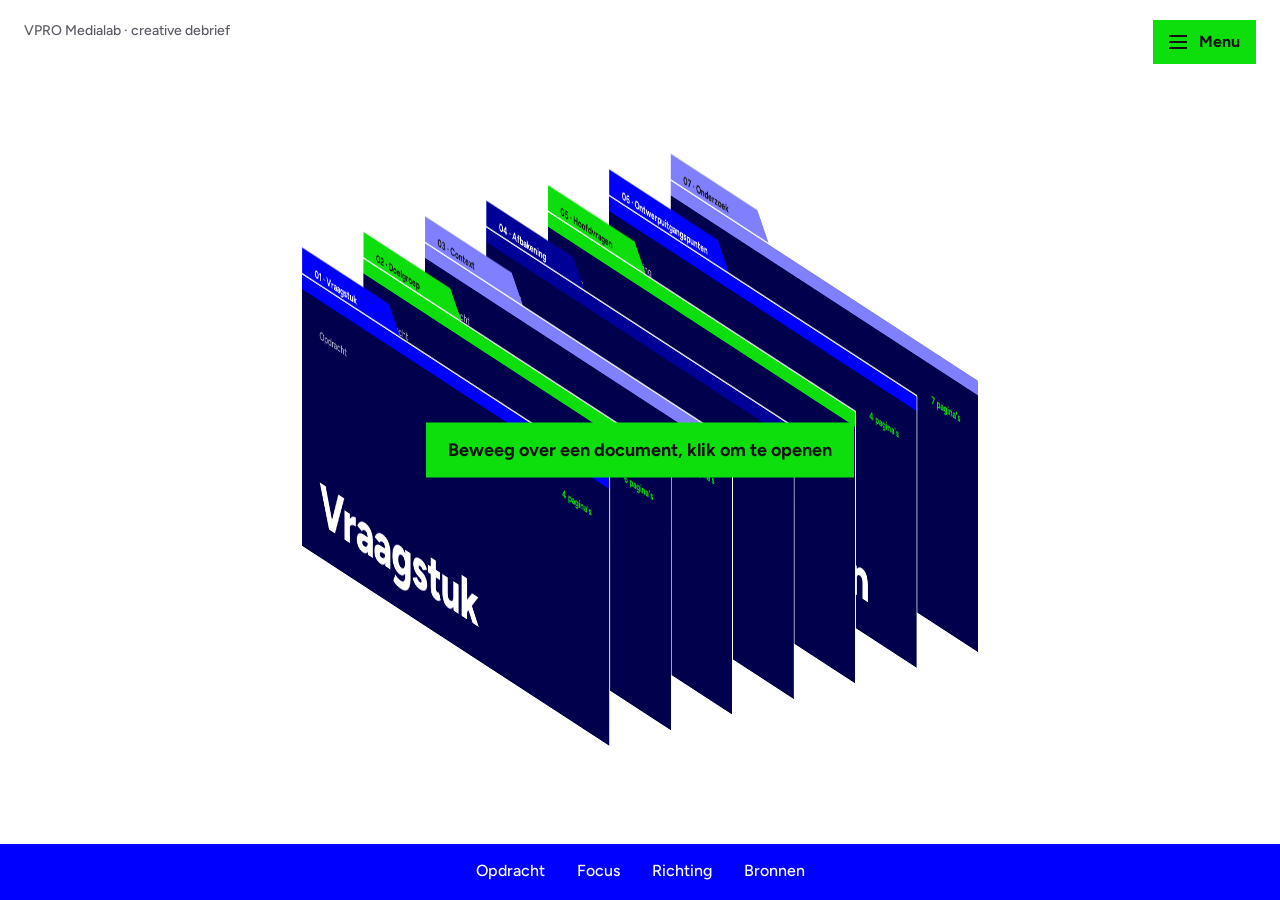
==== index.html @ 59cd699d "Creative debrief website" ====
<!doctype html>
<html lang="nl">
<head>
<meta charset="utf-8">
<meta name="viewport" content="width=device-width, initial-scale=1">
<title>Creative Debrief</title>
<link rel="preconnect" href="https://fonts.googleapis.com">
<link href="https://fonts.googleapis.com/css2?family=Figtree:wght@400;500;700;800&display=swap" rel="stylesheet">
<link rel="stylesheet" href="style.css">
</head>
<body>
<nav id="tabs"></nav>
<button id="menuBtn" aria-expanded="false" aria-controls="mega"><span class="bars"></span><span id="menuTxt">Menu</span></button>
<nav id="mega" aria-label="Belangrijkste onderwerpen"></nav>
<main id="stage"><div id="stack"></div></main>
<div id="label"><small>VPRO Medialab · creative debrief</small><b id="cur"></b></div>
<div id="hint">Beweeg over een document, klik om te openen</div>
<div id="reader" hidden><div id="pages"></div></div>
<button id="close" aria-label="Sluiten">✕ Esc</button>
<script src="app.js"></script>
</body>
</html>
---- style.css ----
@property --u{syntax:'<length>';inherits:true;initial-value:0px}
/* VPRO house style (vpro.nl): white page, #121212 text, pure blue / dark blue / bright green, navy, square corners, flat, bold sans */
:root{--blue:#0000ff;--dblue:#000099;--navy:#00004c;--green:#0cdf0c;--dgreen:#007a00;--lilac:#8080ff;--tint:#f0f0ff;--gtint:#e6ffe6;--ink:#121212;--mute:#5c5c66}
*{box-sizing:border-box;margin:0}
html,body{height:100%;overflow:hidden;background:#fff;color:var(--ink);font:16px/1.5 Figtree,system-ui,sans-serif}
button{font:inherit;color:inherit;background:none;border:0;cursor:pointer}

/* ---------- chrome ---------- */
#label{position:fixed;left:24px;top:20px;z-index:5}
#menuBtn{position:fixed;top:20px;right:24px;z-index:13;display:flex;align-items:center;gap:12px;padding:10px 16px;background:var(--green);color:var(--ink);font-weight:700}
#menuBtn .bars{width:18px;height:2px;background:currentColor;box-shadow:0 6px currentColor,0 -6px currentColor}
body.menu #menuBtn{background:#fff}
#mega{--f:max(9px,min(16px,1.9vh,1.28vw));position:fixed;left:0;right:0;top:0;z-index:12;max-height:100vh;max-width:100vw;overflow-y:auto;scrollbar-width:none;padding:68px 5% 1.6em;font-size:var(--f);background:var(--blue);color:#fff;display:grid;grid-template-columns:repeat(4,1fr);gap:.75em;align-items:stretch;transform:translateY(-101%);transition:transform .5s cubic-bezier(.7,0,.2,1),visibility 0s .5s;visibility:hidden}
body.menu #mega{transform:none;visibility:visible;transition:transform .5s cubic-bezier(.7,0,.2,1),visibility 0s}
/* tiles slide in one after another once the panel is down, and leave together */
#mega>*{transform:translateY(-2.5em);transition:transform .25s ease-in}
body.menu #mega>*{transform:none;transition:transform .55s cubic-bezier(.2,.8,.2,1) calc(.18s + var(--n,0)*60ms)}
#mega::-webkit-scrollbar{display:none}
#mega.measuring>*{transform:none;transition:none}
#mega>:nth-child(1){--n:0}#mega>:nth-child(2){--n:1}#mega>:nth-child(3){--n:2}#mega>:nth-child(4){--n:3}#mega>:nth-child(5){--n:4}#mega>:nth-child(6){--n:5}#mega>:nth-child(7){--n:6}#mega>:nth-child(8){--n:7}
#mega .mm-head{padding:.4em .25em 0}
#mega .mm-head h2{font-size:1.9em;font-weight:800;line-height:1.1;margin-bottom:.4em}
#mega .mm-head p{font-size:.95em;color:#ffffffb3}
#mega .mm-tile{display:flex;flex-direction:column;min-width:0;background:#fff;color:var(--dblue)}
#mega button{display:block;text-align:left;color:inherit}
#mega .mm-main{display:flex;flex-direction:column;align-items:flex-start;gap:.15em;width:100%;padding:1.25em 1.25em 1em}
#mega .mm-main:hover b{text-decoration:underline;text-underline-offset:.2em;text-decoration-thickness:2px}
#mega .mm-ico{display:grid;place-items:center;width:2.75em;height:2.75em;margin-bottom:.75em;background:var(--green);color:var(--ink)}
#mega .mm-ico svg{width:1.5em;height:1.5em}
#mega b{font-size:1.2em;font-weight:800;line-height:1.2;overflow-wrap:anywhere;hyphens:auto}
#mega small{font-size:.85em;color:var(--mute)}
#mega ul{list-style:none;margin:0;padding:.4em 1.25em .9em;border-top:1px solid #0000ff33}
#mega li button{width:100%;padding:.4em 0 .4em 1.5em;text-indent:-1.5em;font-size:.95em;line-height:1.3;font-weight:500}
#mega li button::before{content:"→";margin-right:.6em;color:var(--blue);font-weight:800}
#mega li button:hover{color:var(--blue);text-decoration:underline;text-underline-offset:3px}
#label small{display:block;font-size:14px;font-weight:500;color:var(--mute)}
#label b{display:block;font-size:30px;line-height:1.1;font-weight:800;color:var(--dblue);min-height:1.1em}
#tabs{position:fixed;left:0;right:0;bottom:0;z-index:5;display:flex;justify-content:center;gap:32px;padding:0 24px;height:56px;align-items:center;background:var(--blue);overflow-x:auto;white-space:nowrap}
#tabs button{color:#fff;font-weight:500;padding:6px 0;border-bottom:3px solid transparent}
#tabs button.on{font-weight:700;border-color:#fff}
#hint{position:fixed;left:50%;top:50%;translate:-50% -50%;z-index:5;padding:14px 22px;background:var(--green);font-size:18px;font-weight:700;color:var(--ink);pointer-events:none;white-space:nowrap;transition:opacity .4s}
/* narrow or portrait screens: two columns, subtopics as a wrapped inline list, so it still fits the viewport */
@media(max-width:1100px),(max-aspect-ratio:1/1),(max-height:560px){#mega{grid-template-columns:repeat(2,1fr);--f:max(9px,min(16px,1.45vh,3vw));padding-left:4%;padding-right:4%}#mega ul{display:flex;flex-wrap:wrap;gap:0 .9em;padding:.5em 1.1em .8em}#mega .mm-main{padding:1.1em 1.1em .8em}#mega li button{width:auto;padding:.25em 0;text-indent:0}#mega li button::before{display:none}}
/* short landscape screens (phones on their side): four columns again, compact */
@media(max-height:560px) and (min-width:700px) and (min-aspect-ratio:1/1){#mega{grid-template-columns:repeat(4,1fr);--f:max(7px,min(16px,calc((100vh - 84px)/31),1.15vw))}}
@media(max-width:700px){#hint{font-size:15px;padding:12px 16px}#tabs{justify-content:flex-start;gap:22px}#label b{font-size:22px}}

/* ---------- isometric stack ---------- */
#stage{position:fixed;inset:0;perspective:none;display:grid;place-items:center}
#stack{transform-style:preserve-3d;transform:rotateX(-24deg) rotateY(-58deg);font-size:min(1.4vw,1.15vh)}
#stack .sheet{position:absolute;left:-28em;top:-15.8em;cursor:pointer;transition:opacity .15s linear}

/* ---------- folders (stack + reader hero share this markup; everything is em-based so it scales) ---------- */
/* --u is the folder's unit: 1em in the stack, and in the opened hero it gets a floor so chrome stays readable on small screens */
.folder{--u:1em;width:56em;height:31.5em;font-size:1em;position:relative;color:#fff;backface-visibility:hidden}
.folder .tab{position:absolute;left:0;top:0;min-width:calc(var(--u)*19);height:calc(var(--u)*4.2);background:var(--c);clip-path:polygon(0 0,calc(100% - var(--u)*3.2) 0,100% 100%,0 100%);padding:calc(var(--u)*1.3) calc(var(--u)*5) 0 calc(var(--u)*2.3);font:700 max(calc(var(--u)*1.15),12px)/1 Figtree,sans-serif;color:var(--t,#fff);white-space:nowrap}
.folder .fbody{position:absolute;inset:calc(var(--u)*2.9) 0 0 0;overflow:hidden;background:linear-gradient(var(--c) 0 calc(var(--u)*1.5),var(--navy) calc(var(--u)*1.5));box-shadow:0 0 0 calc(var(--u)*.16) #fff}
.folder small{position:absolute;left:calc(var(--u)*3.2);top:calc(var(--u)*4.6);font:500 max(var(--u),12px)/1 Figtree,sans-serif;color:#ffffffb3}
.folder .ftitle{position:absolute;left:calc(var(--u)*3.2);right:calc(var(--u)*3);bottom:calc(var(--u)*2.6)}
.folder h2{font:800 min(calc(var(--u)*6.2),13vw)/.98 Figtree,sans-serif;letter-spacing:-.02em;color:#fff;margin:0;overflow-wrap:break-word;hyphens:auto}
.folder footer{position:absolute;right:calc(var(--u)*3.2);top:calc(var(--u)*4.6);font:700 max(var(--u),12px)/1 Figtree,sans-serif;color:var(--green)}
.folder .cue{position:absolute;right:calc(var(--u)*3.2);top:calc(var(--u)*6.8);font:500 max(var(--u),12px)/1 Figtree,sans-serif;color:#ffffffb3}

/* ---------- reader: a full-width website ---------- */
#reader{position:fixed;inset:0;z-index:10;overflow-y:auto;scrollbar-width:none;background:#fff;color:var(--ink)}
#reader::-webkit-scrollbar{display:none}
#reader[hidden]{display:none}
#pages{display:block;--c:var(--blue)}
#pages>.folder{margin:0;width:100%}
#pages .folder .fbody{box-shadow:none}
#pages .page{font-size:clamp(16px,1.15vw,19px);line-height:1.6;padding:5em 8% 6em}
#pages .page:nth-child(even){background:var(--tint)}
#pages .inner{max-width:58em;margin:0 auto}
#pages .eyebrow{display:block;font-weight:700;font-size:.95em;color:var(--blue);margin-bottom:1em}
#pages h3{font:800 2.5em/1.1 Figtree,sans-serif;letter-spacing:-.02em;color:var(--dblue);margin-bottom:.7em}
#pages h4{font:700 1.2em/1.25 Figtree,sans-serif;color:var(--dblue);margin:1.6em 0 .5em}
#pages p{margin-bottom:1.1em;max-width:42em}
#pages ul{padding-left:1.2em;margin-bottom:1.2em}
#pages li{margin-bottom:.5em}#pages li::marker{color:var(--blue)}
#pages mark{background:var(--green);color:var(--ink);padding:0 .1em}
#pages b{font-weight:700}
#pages em{font-style:normal;color:var(--mute);font-size:.92em}
#pages .lead{font-size:1.45em;line-height:1.4;font-weight:500;max-width:30em}
#pages .src{font-size:.85em;color:var(--mute);margin:-.4em 0 1.6em}
#pages details{border-top:2px solid var(--blue);padding:1em 0}
#pages summary{cursor:pointer;font-weight:700;color:var(--dblue);list-style:none}
#pages summary::before{content:"+  ";color:var(--blue)}
#pages details[open] summary::before{content:"–  "}
#pages details p{margin:.7em 0 0}
#pages .ring{display:none}

/* ---------- annotations ---------- */
.stamp{display:inline-block;font:700 .75em Figtree,sans-serif;padding:.1em .55em;border:2px solid;vertical-align:middle;margin-right:.6em}
.stamp.desk{color:var(--blue)}.stamp.field{color:var(--dgreen)}
#close{display:none;z-index:11;position:fixed;top:20px;right:160px;font-weight:700;color:#fff;background:#d92d20;padding:10px 16px}
#close:hover{background:#b42318}

/* ---------- reader components ---------- */
#pages .quote{margin:1.2em 0 1.4em;padding:.1em 0 .1em 1em;border-left:.3em solid var(--blue);font:800 1.9em/1.25 Figtree,sans-serif;letter-spacing:-.015em;color:var(--dblue);max-width:26em}
#pages .quote.small{font-size:1.4em;font-weight:700}
#pages .chips{display:flex;flex-wrap:wrap;gap:.5em;margin:1em 0 1.6em}
#pages .chips span{padding:.35em .8em;border:2px solid var(--blue);color:var(--blue);font-weight:700;font-size:.95em}
#pages .compare,#pages .vs{display:grid;grid-template-columns:1fr 1fr;gap:1em;margin:1.8em 0}
#pages .compare>div,#pages .vs .col{padding:1.4em 1.5em;background:var(--tint)}
#pages .page:nth-child(even) .compare>div,#pages .page:nth-child(even) .vs .col{background:#fff}
#pages .compare small,#pages .vs small,#pages .layers small,#pages .phase small{display:block;font-weight:700;font-size:.95em;margin-bottom:.6em}
#pages .compare .yes,#pages .vs .good{border-top:.35em solid var(--green)}
#pages .compare .no,#pages .vs .bad{border-top:.35em solid var(--ink)}
#pages .compare .yes small,#pages .vs .good>small{color:var(--dgreen)}
#pages .compare p{margin:0}
#pages .vs .item{padding:.8em 0;border-top:1px solid #0000ff33}
#pages .vs .item:first-of-type{border-top:0}
#pages .vs .item b{display:block;margin-bottom:.2em;color:var(--dblue)}
#pages .flow{list-style:none;display:flex;flex-wrap:wrap;gap:1.6em;margin:1.8em 0;padding:0}
#pages .flow li{flex:1 1 9em;position:relative;padding:1.2em 1.3em;background:var(--tint);margin:0}
#pages .page:nth-child(even) .flow li{background:#fff}
#pages .flow li:not(:last-child)::after{content:"→";position:absolute;right:-1.25em;top:50%;translate:0 -50%;color:var(--blue);font-weight:800;font-size:1.3em}
#pages .flow li small{display:block;color:var(--blue);font-weight:800;margin-bottom:.3em}
#pages .flow li b{display:block;font-size:1.15em;color:var(--dblue)}
#pages .flow li span{display:block;margin-top:.4em;font-size:.92em}
#pages .cards{display:grid;grid-template-columns:repeat(auto-fit,minmax(15em,1fr));gap:1em;margin:1.6em 0}
#pages .cards.three{grid-template-columns:repeat(auto-fit,minmax(11em,1fr))}
#pages .cols{display:grid;grid-template-columns:repeat(auto-fit,minmax(16em,1fr));gap:1em;margin:1.6em 0}
#pages .card{position:relative;padding:1.4em 1.5em;background:var(--tint)}
#pages .page:nth-child(even) .card{background:#fff}
#pages .card h4{margin:0 0 .5em}
#pages .card p{margin:0 0 .6em}
#pages .card.num{padding-top:3.6em}
#pages .card.num i{position:absolute;left:1.5em;top:1.2em;width:1.8em;height:1.8em;background:var(--blue);color:#fff;font:800 1em/1.8em Figtree,sans-serif;text-align:center;font-style:normal}
#pages .stats{display:grid;grid-template-columns:repeat(auto-fit,minmax(14em,1fr));gap:1em;margin:1.8em 0 1em}
#pages .stat{padding:1.4em 1.6em;background:var(--tint)}
#pages .page:nth-child(even) .stat{background:#fff}
#pages .stat b{display:block;font:800 4em/1 Figtree,sans-serif;color:var(--blue);margin-bottom:.2em}
#pages .bars{margin:1.6em 0 .8em}
#pages .bars>small{display:block;color:var(--mute);margin-bottom:1em}
#pages .bar{display:grid;grid-template-columns:3.5em 1fr 3.5em;align-items:center;gap:1em;margin:.7em 0}
#pages .bar i{display:block;height:2.2em;background:#0000ff1a;position:relative}
#pages .bar i::after{content:"";position:absolute;inset:0 auto 0 0;width:var(--w);background:var(--blue)}
#pages .bar b{font:800 1.3em Figtree,sans-serif;color:var(--blue)}
#pages .layers{display:grid;gap:.7em;margin:1.8em 0}
#pages .layers>div{padding:1.2em 1.5em;background:var(--tint);border-left:.4em solid var(--blue)}
#pages .page:nth-child(even) .layers>div{background:#fff}
#pages .layers>div:nth-child(2){margin-left:2em}#pages .layers>div:nth-child(3){margin-left:4em}
#pages .layers small{color:var(--blue)}
#pages .layers b{display:block;font-size:1.2em;color:var(--dblue)}
#pages .steps{list-style:none;counter-reset:s;margin:1.8em 0;padding:0}
#pages .steps li{position:relative;padding:.8em 0 .8em 4em;margin:0;counter-increment:s;border-top:1px solid #0000ff33}
#pages .steps li::before{content:counter(s);position:absolute;left:0;top:.8em;width:2.4em;height:2.4em;background:var(--blue);color:#fff;font:800 1.1em/2.4em Figtree,sans-serif;text-align:center}
#pages .steps li b{display:block;font-size:1.15em;color:var(--dblue)}
#pages .steps.big li:last-child b{font-size:1.5em}
#pages .timeline{display:grid;margin:1.8em 0}
#pages .phase{padding:1.5em 1.8em;background:var(--tint)}
#pages .page:nth-child(even) .phase{background:#fff}
#pages .phase small{color:var(--blue)}
#pages .phase b{display:block;font-size:1.5em;color:var(--dblue);margin-bottom:.4em}
#pages .phase p{margin:0 0 .6em}
#pages .gate{display:flex;justify-content:center;position:relative;height:4em}
#pages .gate::before{content:"";position:absolute;left:50%;top:0;bottom:0;width:4px;background:var(--green)}
#pages .gate span{position:relative;align-self:center;padding:.5em 1em;background:var(--green);font-weight:700}
#pages .checks{list-style:none;padding:0;margin:1.2em 0 1.6em}
#pages .checks li{position:relative;padding:.7em 0 .7em 2.2em;border-top:1px solid #0000ff33;margin:0}
#pages .checks li::before{content:"";position:absolute;left:0;top:1.35em;width:1.4em;height:.3em;background:var(--green)}
#pages .callout,#pages .note{display:block;margin:2em 0 0;padding:1.2em 1.5em;background:var(--gtint);border-left:.4em solid var(--green);font-size:1.1em;font-weight:500;max-width:none;width:auto}
#pages .note small{display:block;margin-top:.4em;font-size:.8em;font-weight:400;color:var(--mute)}
#pages .note{position:static!important}

/* ---------- open/close choreography ---------- */
#tabs,#menuBtn,#label{transition:transform .6s cubic-bezier(.4,0,.2,1),opacity .2s}
body.opened #tabs{transform:translateY(100%)}
body.menu #tabs{transform:translateY(100%)}
body.opened #label{transform:translateY(-90px)}
body.opened #tabs,body.opened #label{opacity:0}
body.opened #hint{display:none}
body.opened #close{display:block}

@media(max-width:700px){
  #pages .compare,#pages .vs{grid-template-columns:1fr}
  #pages .flow li{flex-basis:100%}
  #pages .flow li:not(:last-child)::after{content:"↓";right:auto;left:1.3em;top:auto;bottom:-1.3em;translate:0 0}
  #pages .layers>div:nth-child(n){margin-left:0}
  #pages .quote{font-size:1.5em}
  #pages .stat b{font-size:3em}
}

/* best-practice case cards: label/value rows */
#pages .cards.cases{grid-template-columns:repeat(auto-fit,minmax(20em,1fr))}
#pages .case h4{margin:0 0 .8em;font-size:1.25em}
#pages .case dl{margin:0}
#pages .case dt{margin-top:.9em;font-weight:800;font-size:.85em;color:var(--blue)}
#pages .case dd{margin:.15em 0 0;font-size:.95em;line-height:1.5}
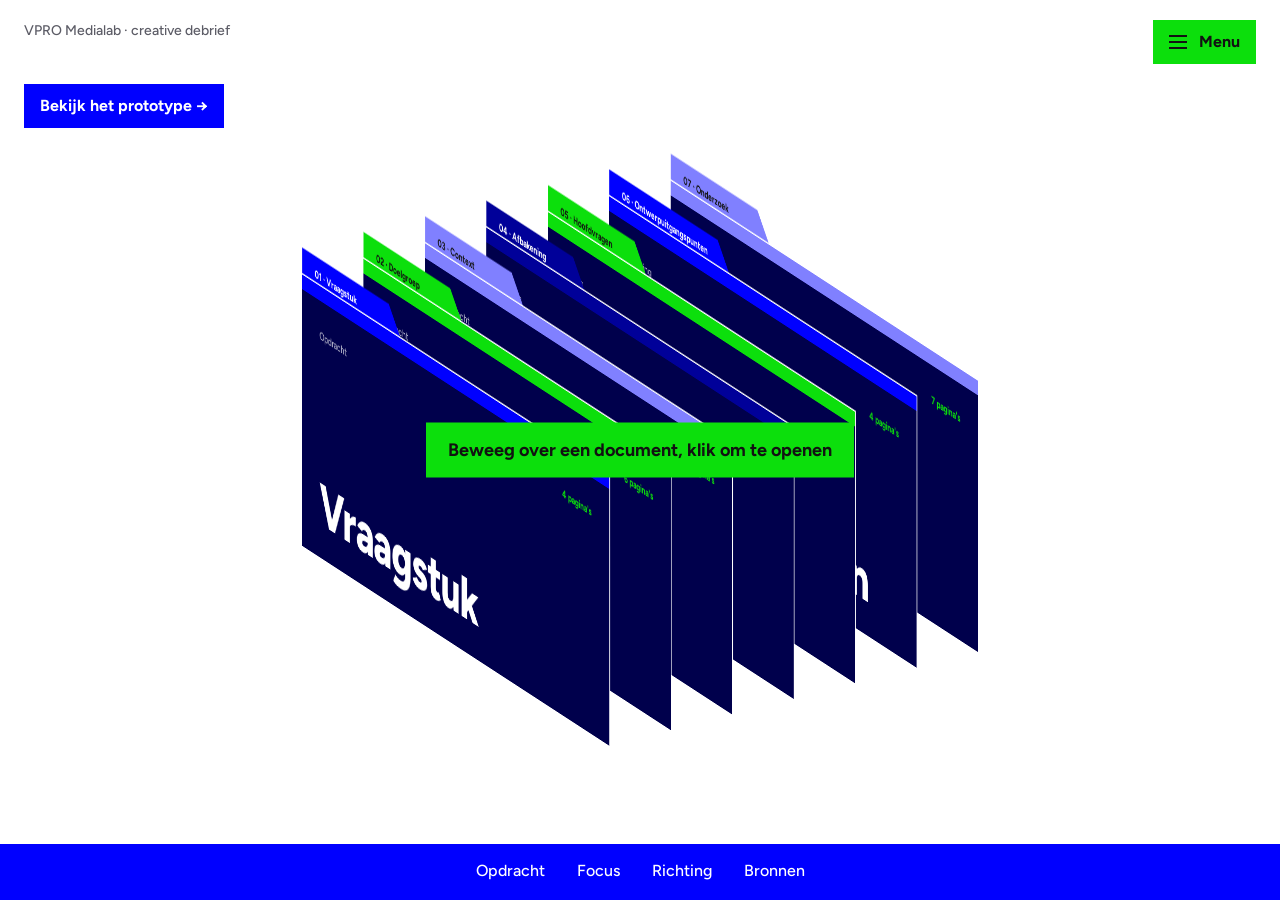
==== commit cb439f9e: "Add podwalk prototype and link from the debrief site Co-Authored-By: Claude Sonnet 5.5 <noreply@anth" ====
--- a/index.html
+++ b/index.html
@@ -14,6 +14,7 @@
 <nav id="mega" aria-label="Belangrijkste onderwerpen"></nav>
 <main id="stage"><div id="stack"></div></main>
 <div id="label"><small>VPRO Medialab · creative debrief</small><b id="cur"></b></div>
+<a id="proto" href="prototype.html">Bekijk het prototype →</a>
 <div id="hint">Beweeg over een document, klik om te openen</div>
 <div id="reader" hidden><div id="pages"></div></div>
 <button id="close" aria-label="Sluiten">✕ Esc</button>
--- a/style.css
+++ b/style.css
@@ -170,7 +170,8 @@
 body.menu #tabs{transform:translateY(100%)}
 body.opened #label{transform:translateY(-90px)}
 body.opened #tabs,body.opened #label{opacity:0}
-body.opened #hint{display:none}
+body.opened #hint,body.opened #proto{display:none}
+#proto{position:fixed;left:24px;top:84px;z-index:5;padding:10px 16px;background:var(--blue,#0000ff);color:#fff;font-weight:700;text-decoration:none}
 body.opened #close{display:block}
 
 @media(max-width:700px){
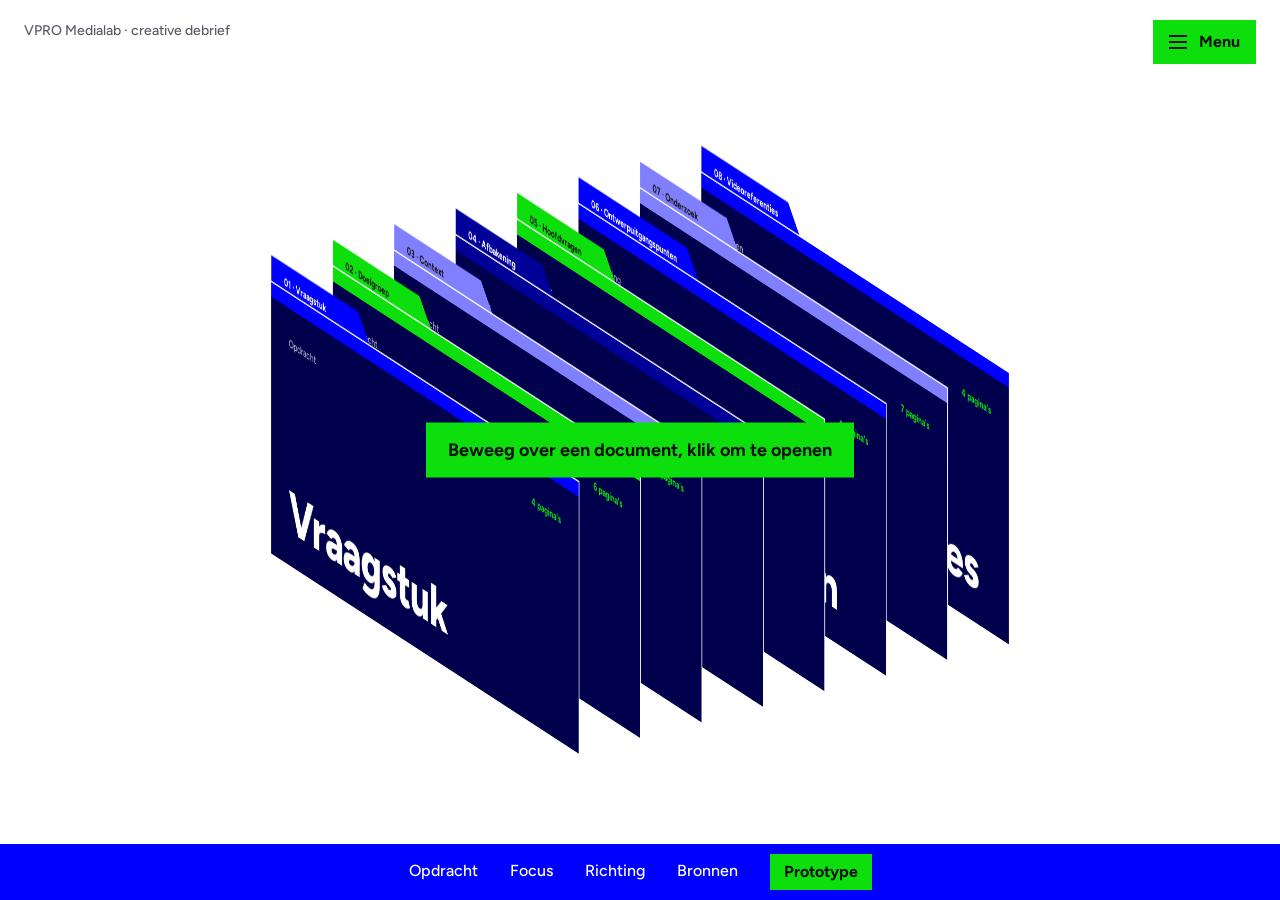
==== commit 8cc825cc: "Add prototype link to the bottom nav and menu Co-Authored-By: Claude Sonnet 5.5 <noreply@anthropic.c" ====
--- a/index.html
+++ b/index.html
@@ -14,7 +14,6 @@
 <nav id="mega" aria-label="Belangrijkste onderwerpen"></nav>
 <main id="stage"><div id="stack"></div></main>
 <div id="label"><small>VPRO Medialab · creative debrief</small><b id="cur"></b></div>
-<a id="proto" href="prototype.html">Bekijk het prototype →</a>
 <div id="hint">Beweeg over een document, klik om te openen</div>
 <div id="reader" hidden><div id="pages"></div></div>
 <button id="close" aria-label="Sluiten">✕ Esc</button>
--- a/style.css
+++ b/style.css
@@ -38,6 +38,8 @@
 #tabs{position:fixed;left:0;right:0;bottom:0;z-index:5;display:flex;justify-content:center;gap:32px;padding:0 24px;height:56px;align-items:center;background:var(--blue);overflow-x:auto;white-space:nowrap}
 #tabs button{color:#fff;font-weight:500;padding:6px 0;border-bottom:3px solid transparent}
 #tabs button.on{font-weight:700;border-color:#fff}
+#tabs a{color:var(--ink);background:var(--green);font-weight:700;padding:6px 14px;text-decoration:none}
+.mm-head a{color:inherit;font-weight:700}
 #hint{position:fixed;left:50%;top:50%;translate:-50% -50%;z-index:5;padding:14px 22px;background:var(--green);font-size:18px;font-weight:700;color:var(--ink);pointer-events:none;white-space:nowrap;transition:opacity .4s}
 /* narrow or portrait screens: two columns, subtopics as a wrapped inline list, so it still fits the viewport */
 @media(max-width:1100px),(max-aspect-ratio:1/1),(max-height:560px){#mega{grid-template-columns:repeat(2,1fr);--f:max(9px,min(16px,1.45vh,3vw));padding-left:4%;padding-right:4%}#mega ul{display:flex;flex-wrap:wrap;gap:0 .9em;padding:.5em 1.1em .8em}#mega .mm-main{padding:1.1em 1.1em .8em}#mega li button{width:auto;padding:.25em 0;text-indent:0}#mega li button::before{display:none}}
@@ -170,8 +172,7 @@
 body.menu #tabs{transform:translateY(100%)}
 body.opened #label{transform:translateY(-90px)}
 body.opened #tabs,body.opened #label{opacity:0}
-body.opened #hint,body.opened #proto{display:none}
-#proto{position:fixed;left:24px;top:84px;z-index:5;padding:10px 16px;background:var(--blue,#0000ff);color:#fff;font-weight:700;text-decoration:none}
+body.opened #hint{display:none}
 body.opened #close{display:block}
 
 @media(max-width:700px){
@@ -189,3 +190,6 @@
 #pages .case dl{margin:0}
 #pages .case dt{margin-top:.9em;font-weight:800;font-size:.85em;color:var(--blue)}
 #pages .case dd{margin:.15em 0 0;font-size:.95em;line-height:1.5}
+#pages .frame{margin:1em 0 0}
+#pages .frame img{display:block;width:100%;aspect-ratio:16/9;object-fit:cover;background:#ddd}
+#pages .frame figcaption{font-size:.75em;color:var(--mute,#666);margin-top:.4em}
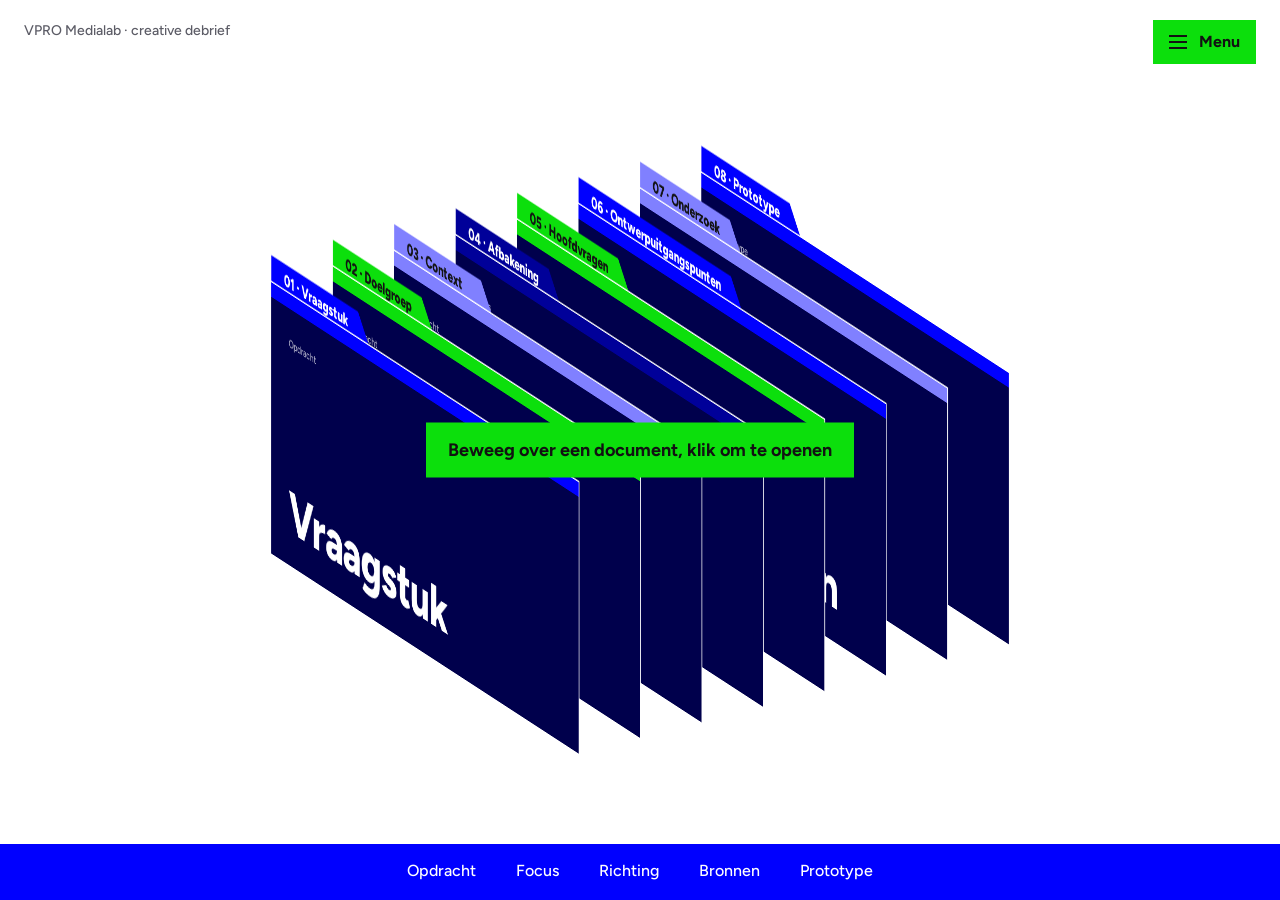
==== commit 4f28079b: "Responsive and accessibility fixes Co-Authored-By: Claude Sonnet 5.5 <noreply@anthropic.com>" ====
--- a/index.html
+++ b/index.html
@@ -4,19 +4,24 @@
 <meta charset="utf-8">
 <meta name="viewport" content="width=device-width, initial-scale=1">
 <title>Creative Debrief</title>
+<meta name="description" content="Creative debrief voor VPRO Medialab: opdracht, doelgroep, context, onderzoek en een prototype van een interactieve podwalk.">
+<meta name="theme-color" content="#0000ff">
+<link rel="icon" href="data:image/svg+xml,%3Csvg xmlns='http://www.w3.org/2000/svg' viewBox='0 0 32 32'%3E%3Crect width='32' height='32' fill='%230000ff'/%3E%3Crect x='6' y='10' width='20' height='14' fill='%230cdf0c'/%3E%3C/svg%3E">
 <link rel="preconnect" href="https://fonts.googleapis.com">
+<link rel="preconnect" href="https://fonts.gstatic.com" crossorigin>
 <link href="https://fonts.googleapis.com/css2?family=Figtree:wght@400;500;700;800&display=swap" rel="stylesheet">
 <link rel="stylesheet" href="style.css">
 </head>
 <body>
-<nav id="tabs"></nav>
-<button id="menuBtn" aria-expanded="false" aria-controls="mega"><span class="bars"></span><span id="menuTxt">Menu</span></button>
+<nav id="tabs" aria-label="Onderdelen"></nav>
+<button id="menuBtn" aria-expanded="false" aria-controls="mega" aria-label="Menu"><span class="bars"></span><span id="menuTxt">Menu</span></button>
 <nav id="mega" aria-label="Belangrijkste onderwerpen"></nav>
 <main id="stage"><div id="stack"></div></main>
 <div id="label"><small>VPRO Medialab · creative debrief</small><b id="cur"></b></div>
 <div id="hint">Beweeg over een document, klik om te openen</div>
 <div id="reader" hidden><div id="pages"></div></div>
-<button id="close" aria-label="Sluiten">✕ Esc</button>
+<button id="close" aria-label="Sluiten">✕<span class="lbl"> Esc</span></button>
+<noscript><p style="padding:24px;font-family:sans-serif">Deze website heeft JavaScript nodig om de mappen te tonen.</p></noscript>
 <script src="app.js"></script>
 </body>
 </html>
--- a/style.css
+++ b/style.css
@@ -18,7 +18,7 @@
 #mega::-webkit-scrollbar{display:none}
 #mega.measuring>*{transform:none;transition:none}
 #mega>:nth-child(1){--n:0}#mega>:nth-child(2){--n:1}#mega>:nth-child(3){--n:2}#mega>:nth-child(4){--n:3}#mega>:nth-child(5){--n:4}#mega>:nth-child(6){--n:5}#mega>:nth-child(7){--n:6}#mega>:nth-child(8){--n:7}
-#mega .mm-head{padding:.4em .25em 0}
+#mega .mm-head{grid-column:1/-1;padding:.4em .25em .2em}
 #mega .mm-head h2{font-size:1.9em;font-weight:800;line-height:1.1;margin-bottom:.4em}
 #mega .mm-head p{font-size:.95em;color:#ffffffb3}
 #mega .mm-tile{display:flex;flex-direction:column;min-width:0;background:#fff;color:var(--dblue)}
@@ -35,7 +35,7 @@
 #mega li button:hover{color:var(--blue);text-decoration:underline;text-underline-offset:3px}
 #label small{display:block;font-size:14px;font-weight:500;color:var(--mute)}
 #label b{display:block;font-size:30px;line-height:1.1;font-weight:800;color:var(--dblue);min-height:1.1em}
-#tabs{position:fixed;left:0;right:0;bottom:0;z-index:5;display:flex;justify-content:center;gap:32px;padding:0 24px;height:56px;align-items:center;background:var(--blue);overflow-x:auto;white-space:nowrap}
+#tabs{position:fixed;left:0;right:0;bottom:0;z-index:5;display:flex;justify-content:center;gap:32px;padding:0 24px;height:56px;align-items:center;background:var(--blue);overflow:hidden;white-space:nowrap}
 #tabs button{color:#fff;font-weight:500;padding:6px 0;border-bottom:3px solid transparent}
 #tabs button.on{font-weight:700;border-color:#fff}
 #tabs a{color:var(--ink);background:var(--green);font-weight:700;padding:6px 14px;text-decoration:none}
@@ -45,7 +45,7 @@
 @media(max-width:1100px),(max-aspect-ratio:1/1),(max-height:560px){#mega{grid-template-columns:repeat(2,1fr);--f:max(9px,min(16px,1.45vh,3vw));padding-left:4%;padding-right:4%}#mega ul{display:flex;flex-wrap:wrap;gap:0 .9em;padding:.5em 1.1em .8em}#mega .mm-main{padding:1.1em 1.1em .8em}#mega li button{width:auto;padding:.25em 0;text-indent:0}#mega li button::before{display:none}}
 /* short landscape screens (phones on their side): four columns again, compact */
 @media(max-height:560px) and (min-width:700px) and (min-aspect-ratio:1/1){#mega{grid-template-columns:repeat(4,1fr);--f:max(7px,min(16px,calc((100vh - 84px)/31),1.15vw))}}
-@media(max-width:700px){#hint{font-size:15px;padding:12px 16px}#tabs{justify-content:flex-start;gap:22px}#label b{font-size:22px}}
+@media(max-width:700px){#hint{font-size:15px;padding:12px 16px}#tabs{justify-content:space-evenly;gap:0;padding:0 8px}#tabs button{font-size:clamp(11px,3.6vw,16px)}#label b{font-size:22px}}
 
 /* ---------- isometric stack ---------- */
 #stage{position:fixed;inset:0;perspective:none;display:grid;place-items:center}
@@ -55,7 +55,7 @@
 /* ---------- folders (stack + reader hero share this markup; everything is em-based so it scales) ---------- */
 /* --u is the folder's unit: 1em in the stack, and in the opened hero it gets a floor so chrome stays readable on small screens */
 .folder{--u:1em;width:56em;height:31.5em;font-size:1em;position:relative;color:#fff;backface-visibility:hidden}
-.folder .tab{position:absolute;left:0;top:0;min-width:calc(var(--u)*19);height:calc(var(--u)*4.2);background:var(--c);clip-path:polygon(0 0,calc(100% - var(--u)*3.2) 0,100% 100%,0 100%);padding:calc(var(--u)*1.3) calc(var(--u)*5) 0 calc(var(--u)*2.3);font:700 max(calc(var(--u)*1.15),12px)/1 Figtree,sans-serif;color:var(--t,#fff);white-space:nowrap}
+.folder .tab{position:absolute;left:0;top:0;min-width:calc(var(--u)*19);height:calc(var(--u)*4.6);background:var(--c);clip-path:polygon(0 0,calc(100% - var(--u)*3.2) 0,100% 100%,0 100%);padding:calc(var(--u)*.85) calc(var(--u)*5) 0 calc(var(--u)*2.3);font:800 max(calc(var(--u)*1.75),12px)/1 Figtree,sans-serif;color:var(--t,#fff);white-space:nowrap}
 .folder .fbody{position:absolute;inset:calc(var(--u)*2.9) 0 0 0;overflow:hidden;background:linear-gradient(var(--c) 0 calc(var(--u)*1.5),var(--navy) calc(var(--u)*1.5));box-shadow:0 0 0 calc(var(--u)*.16) #fff}
 .folder small{position:absolute;left:calc(var(--u)*3.2);top:calc(var(--u)*4.6);font:500 max(var(--u),12px)/1 Figtree,sans-serif;color:#ffffffb3}
 .folder .ftitle{position:absolute;left:calc(var(--u)*3.2);right:calc(var(--u)*3);bottom:calc(var(--u)*2.6)}
@@ -120,16 +120,16 @@
 #pages .flow li small{display:block;color:var(--blue);font-weight:800;margin-bottom:.3em}
 #pages .flow li b{display:block;font-size:1.15em;color:var(--dblue)}
 #pages .flow li span{display:block;margin-top:.4em;font-size:.92em}
-#pages .cards{display:grid;grid-template-columns:repeat(auto-fit,minmax(15em,1fr));gap:1em;margin:1.6em 0}
-#pages .cards.three{grid-template-columns:repeat(auto-fit,minmax(11em,1fr))}
-#pages .cols{display:grid;grid-template-columns:repeat(auto-fit,minmax(16em,1fr));gap:1em;margin:1.6em 0}
+#pages .cards{display:grid;grid-template-columns:repeat(auto-fit,minmax(min(15em,100%),1fr));gap:1em;margin:1.6em 0}
+#pages .cards.three{grid-template-columns:repeat(auto-fit,minmax(min(11em,100%),1fr))}
+#pages .cols{display:grid;grid-template-columns:repeat(auto-fit,minmax(min(16em,100%),1fr));gap:1em;margin:1.6em 0}
 #pages .card{position:relative;padding:1.4em 1.5em;background:var(--tint)}
 #pages .page:nth-child(even) .card{background:#fff}
 #pages .card h4{margin:0 0 .5em}
 #pages .card p{margin:0 0 .6em}
 #pages .card.num{padding-top:3.6em}
 #pages .card.num i{position:absolute;left:1.5em;top:1.2em;width:1.8em;height:1.8em;background:var(--blue);color:#fff;font:800 1em/1.8em Figtree,sans-serif;text-align:center;font-style:normal}
-#pages .stats{display:grid;grid-template-columns:repeat(auto-fit,minmax(14em,1fr));gap:1em;margin:1.8em 0 1em}
+#pages .stats{display:grid;grid-template-columns:repeat(auto-fit,minmax(min(14em,100%),1fr));gap:1em;margin:1.8em 0 1em}
 #pages .stat{padding:1.4em 1.6em;background:var(--tint)}
 #pages .page:nth-child(even) .stat{background:#fff}
 #pages .stat b{display:block;font:800 4em/1 Figtree,sans-serif;color:var(--blue);margin-bottom:.2em}
@@ -185,7 +185,7 @@
 }
 
 /* best-practice case cards: label/value rows */
-#pages .cards.cases{grid-template-columns:repeat(auto-fit,minmax(20em,1fr))}
+#pages .cards.cases{grid-template-columns:repeat(auto-fit,minmax(min(20em,100%),1fr))}
 #pages .case h4{margin:0 0 .8em;font-size:1.25em}
 #pages .case dl{margin:0}
 #pages .case dt{margin-top:.9em;font-weight:800;font-size:.85em;color:var(--blue)}
@@ -193,3 +193,123 @@
 #pages .frame{margin:1em 0 0}
 #pages .frame img{display:block;width:100%;aspect-ratio:16/9;object-fit:cover;background:#ddd}
 #pages .frame figcaption{font-size:.75em;color:var(--mute,#666);margin-top:.4em}
+#pages .proto{display:block;width:100%;height:50em;border:0;background:#f2f2f2;margin:1em 0}
+/* phone navigation: picker under the stack, prev/next inside an open folder */
+#picker,#rnav{display:none;position:fixed;z-index:6;left:12px;right:12px}
+#picker{bottom:68px;gap:8px}
+#picker button{background:var(--green);color:var(--ink);font-weight:800;font-size:26px;width:52px;line-height:1}
+#picker #pOpen{flex:1;width:auto;background:var(--blue);color:#fff;font-size:18px;padding:8px 14px;text-align:left}
+#pOpen small{display:block;font-size:12px;font-weight:600;opacity:.8}
+#rnav{bottom:12px;justify-content:space-between;pointer-events:none}
+#rnav button{pointer-events:auto;background:var(--ink);color:#fff;font-weight:700;padding:10px 14px;opacity:.92}
+@media(max-width:700px),(hover:none){
+  #picker{display:flex}
+  body.opened #picker,body.menu #picker{display:none}
+  body.opened:not(.menu) #rnav{display:flex;z-index:11}
+  #hint{display:none}
+}
+/* phone: stack a bit narrower (breathing room at the screen edges) and folders taller; FH in app.js must match */
+@media(max-width:700px){#stack{font-size:min(1.15vw,1.1vh)}.folder{height:52em}#stack .sheet{top:-26em}}
+/* footer at the end of an opened folder + named prev/next */
+#pages .pfoot{font-size:clamp(16px,1.15vw,19px);line-height:1.5;background:var(--navy);color:#fff;padding:3em 0 2em}
+#pages .pfoot .inner{max-width:92em;margin:0 auto;padding:0 5%}
+#pages .pf-nav{display:grid;grid-template-columns:1fr 1fr;gap:1em}
+#pages .pf-nav button{display:block;text-align:left;color:#fff;background:#ffffff14;border:2px solid #ffffff55;padding:1em 1.2em;font:inherit;cursor:pointer;min-width:0}
+#pages .pf-nav button:last-child{text-align:right}
+#pages .pf-nav button:hover{background:var(--green);color:var(--ink);border-color:var(--green)}
+#pages .pf-nav small{display:block;font-size:.8em;opacity:.8}
+#pages .pf-nav b{display:block;font-size:1.3em;line-height:1.2;margin-top:.2em;overflow-wrap:anywhere}
+#pages .pf-bar{display:flex;flex-wrap:wrap;gap:.6em 1.6em;align-items:center;margin-top:2.2em;padding-top:1.2em;border-top:1px solid #ffffff44;font-size:.85em}
+#pages .pf-bar span{margin-right:auto;opacity:.8}
+#pages .pf-bar button{color:#fff;background:none;font:inherit;font-weight:700;cursor:pointer;padding:0}
+#pages .pf-bar button:hover{color:var(--green)}
+#rnav button{max-width:48%;overflow:hidden;text-overflow:ellipsis;white-space:nowrap}
+body.atfoot #rnav{display:none!important}
+@media(max-width:700px){#pages .pf-nav{grid-template-columns:1fr}#pages .pf-nav button:last-child{text-align:left}}
+/* mega nav inside the footer */
+#pages .pf-mega{display:grid;grid-template-columns:repeat(4,minmax(0,1fr));gap:1.6em 1.2em;margin-bottom:2.4em;padding-bottom:2em;border-bottom:1px solid #ffffff44}
+#pages .pf-mega button{display:block;text-align:left;color:#fff;background:none;font:inherit;cursor:pointer;padding:0}
+#pages .pf-mega>div>button{font-weight:800;font-size:1.1em;line-height:1.25;padding-bottom:.5em;border-bottom:2px solid var(--green);width:100%;overflow-wrap:break-word;hyphens:auto}
+#pages .pf-mega>div.cur>button{color:var(--green)}
+#pages .pf-mega small{display:block;font-size:.75em;font-weight:600;opacity:.7}
+#pages .pf-mega ul{list-style:none;margin:.6em 0 0;padding:0}
+#pages .pf-mega li button{font-size:.9em;padding:.25em 0;opacity:.85}
+#pages .pf-mega button:hover{color:var(--green);opacity:1;text-decoration:underline}
+@media(max-width:700px){#pages .pf-mega{grid-template-columns:repeat(2,minmax(0,1fr))}}
+
+/* stakeholder map */
+#pages .smap{display:grid;grid-template-columns:auto 1fr;grid-template-rows:1fr auto;gap:.5em .8em;margin:1.6em 0}
+#pages .smap .ax{font-weight:800;color:var(--blue);font-size:.85em;letter-spacing:.05em;text-transform:uppercase}
+#pages .smap .ax.y{writing-mode:vertical-rl;transform:rotate(180deg);text-align:center}
+#pages .smap .ax.x{grid-column:2;text-align:center}
+#pages .smap .grid{display:grid;grid-template-columns:1fr 1fr;gap:.6em;min-width:0}
+#pages .smap .q{padding:1em 1.1em 1.2em;border:2px solid var(--blue);background:#fff;min-height:12em;min-width:0}
+#pages .smap .q.nauw{background:var(--blue);color:#fff}
+#pages .smap .q.tevreden{background:var(--green)}
+#pages .smap .q.monitor{background:#f3f3f8;border-color:#c8c8e0}
+#pages .smap .q h4{margin:0;font-size:1.15em}
+#pages .smap .q small{display:block;opacity:.75;margin-bottom:.8em}
+#pages .smap .chips{display:flex;flex-wrap:wrap;gap:.45em;margin:0}
+#pages .smap .chips button{font:inherit;font-weight:700;font-size:.85em;line-height:1.25;text-align:left;padding:.45em .7em;background:#fff;color:var(--blue);border:2px solid var(--blue);cursor:pointer}
+#pages .smap .q.nauw .chips button{border-color:#fff}
+#pages .smap .chips button:hover{background:var(--ink);color:#fff;border-color:var(--ink)}
+#pages .plan{grid-template-columns:repeat(auto-fit,minmax(min(18em,100%),1fr))}
+#pages .plan .card{scroll-margin-top:6em}
+#pages .plan .card.sel{outline:4px solid var(--green);outline-offset:2px}
+#pages .plan h4{margin:0 0 .5em}
+#pages .tagq{display:inline-block;font-size:.75em;font-weight:800;padding:.2em .6em;background:#f3f3f8;color:var(--blue);margin-bottom:.4em}
+#pages .tagq.nauw{background:var(--blue);color:#fff}#pages .tagq.tevreden{background:var(--green);color:var(--ink)}
+#pages .plan dl{margin:0}#pages .plan dt{margin-top:.7em;font-weight:800;font-size:.8em;color:var(--blue)}#pages .plan dd{margin:.1em 0 0;font-size:.95em;line-height:1.45}
+@media(max-width:700px){
+  #pages .smap{grid-template-columns:1fr;grid-template-rows:auto}
+  #pages .smap .ax{writing-mode:horizontal-tb;transform:none;text-align:left}
+  #pages .smap .ax.x{grid-column:1;display:none}
+  #pages .smap .ax.y{display:none}
+  #pages .smap .grid{grid-template-columns:1fr}
+  #pages .smap .q.nauw{order:1}#pages .smap .q.tevreden{order:2}#pages .smap .q.op{order:3}#pages .smap .q.monitor{order:4}
+  #pages .smap .q{min-height:0}
+}
+#pages .smap .q.nauw h4,#pages .smap .q.nauw small{color:#fff}
+/* sticky parallax header of an opened folder */
+#pages>.folder .ftitle{transform:translateY(var(--py,0px));opacity:var(--po,1)}
+#pages>.folder small,#pages>.folder footer,#pages>.folder .cue{opacity:var(--po,1)}
+#sbar{position:fixed;top:0;left:0;right:0;height:100px;z-index:10;display:flex;align-items:flex-start;padding-right:230px;background:linear-gradient(var(--c,var(--blue)),var(--c,var(--blue))) bottom/100% 20px no-repeat,#fff;color:var(--ink);transform:translateY(-100%);transition:transform .35s cubic-bezier(.2,.8,.2,1);pointer-events:none}
+#sbar.on{transform:none}
+/* the folder-tab shape: coloured tab with a slanted edge on a full-width coloured strip */
+#sbar b{flex:none;max-width:100%;height:80px;display:flex;align-items:center;padding:0 52px 0 clamp(16px,2.4vw,48px);background:var(--c,var(--blue));color:var(--t,#fff);clip-path:polygon(0 0,calc(100% - 40px) 0,100% 100%,0 100%);font-size:clamp(20px,2.2vw,30px);font-weight:800;white-space:nowrap;overflow:hidden;text-overflow:ellipsis;min-width:0}
+#sbar span{height:80px;line-height:80px;padding-left:16px;font-size:14px;opacity:.7;white-space:nowrap;overflow:hidden;text-overflow:ellipsis;min-width:0}
+@media(max-width:700px){#sbar{padding-right:225px}#sbar b{font-size:17px;padding:0 44px 0 16px}#sbar span{display:none}}
+/* decorative labels are not content: no selecting, marking or clicking */
+.stamp,#pages .eyebrow,.tagq,#pages .chips span,#pages .compare small,#pages .vs small,#pages .case dt,#pages .plan dt,.folder .tab,.folder small,.folder .cue,#label small,#sbar,.pfoot .pf-nav small,#pOpen small{-webkit-user-select:none;user-select:none}
+.stamp,#pages .eyebrow,.tagq,#pages .chips span,#sbar{pointer-events:none}
+#pages img{-webkit-user-drag:none;user-select:none}
+
+/* responsive and accessibility hardening */
+html{-webkit-text-size-adjust:100%;text-size-adjust:100%}
+button{touch-action:manipulation}
+#reader{overscroll-behavior:contain}
+#mega{max-height:100vh;max-height:100dvh}
+#mega small{font-size:max(.85em,10px)}
+#tabs button{min-height:44px;padding:0 4px}
+#pages .pf-mega button{overflow-wrap:anywhere}
+:focus-visible{outline:3px solid var(--blue);outline-offset:3px}
+#mega :focus-visible,.pfoot :focus-visible,#tabs :focus-visible{outline-color:var(--green)}
+@media(max-width:700px),(hover:none){
+  #mega li button{padding-top:.8em;padding-bottom:.8em}
+  #pages .pf-mega li button{padding:.55em 0}
+  #pages .pf-bar button{padding:.7em 0}
+  #pages .smap .chips button{padding:.7em .8em}
+}
+@media(max-width:480px){
+  #menuBtn{right:12px;padding:12px 14px}
+  #menuTxt,#close .lbl{display:none}
+  #close{right:68px;padding:12px 14px}
+  #sbar{padding-right:128px}
+}
+@media(prefers-reduced-motion:reduce){*,*::before,*::after{animation-duration:.01ms!important;animation-iteration-count:1!important;transition-duration:.01ms!important;scroll-behavior:auto!important}}
+#pages .inner{overflow-wrap:break-word}
+#pages h3,#pages h4{overflow-wrap:break-word;hyphens:auto}
+@media(max-width:480px){#menuBtn{min-width:44px;min-height:44px;justify-content:center}#close{min-height:44px}}
+#pages h3{font-size:clamp(1.6em,7.5vw,2.5em)}
+/* landscape phone: the picker moves to the free left side instead of covering the stack */
+@media(max-height:480px) and (orientation:landscape){#picker{right:auto;width:min(260px,32vw);bottom:68px}}
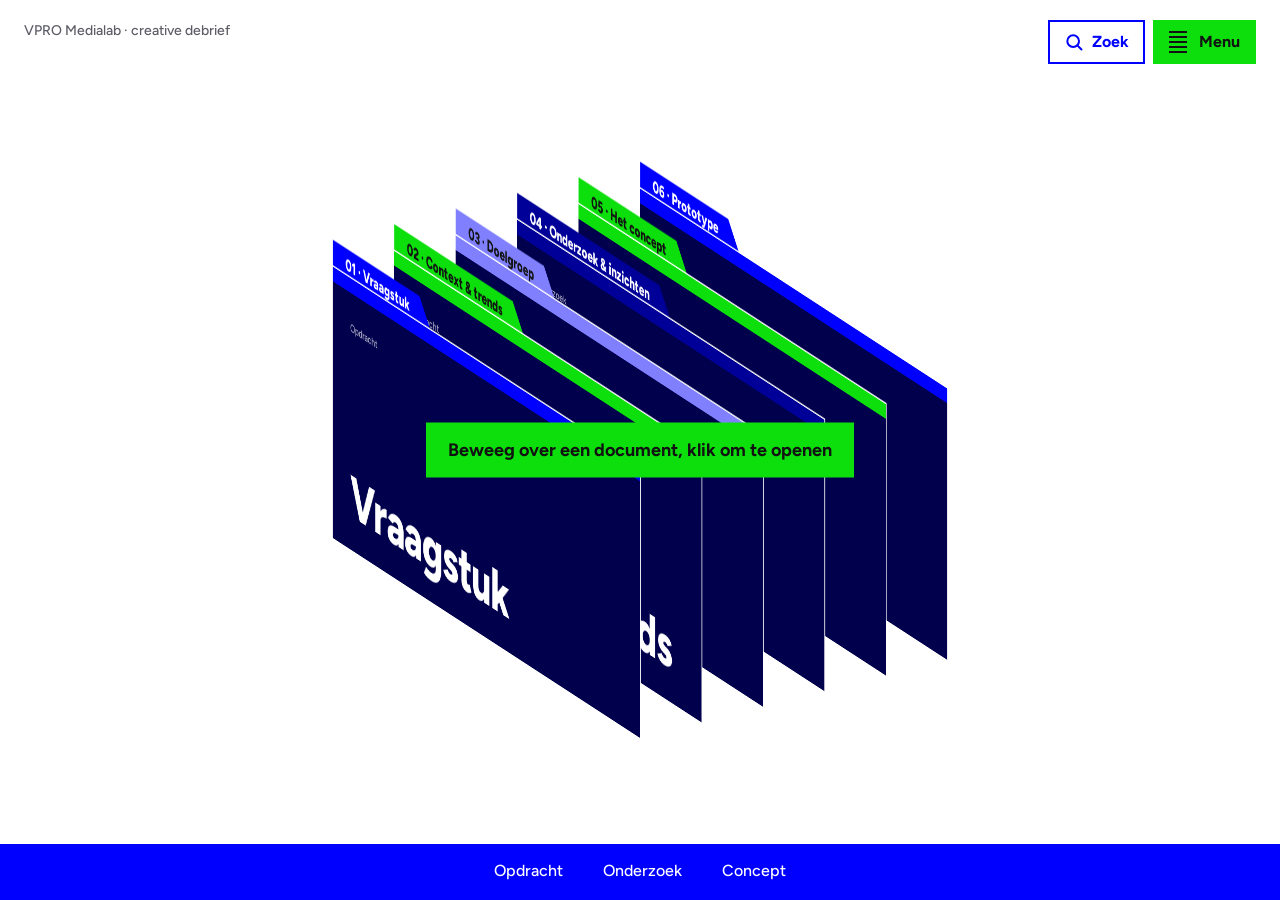
==== commit ecc340c9: "Add search with suggestions, spelling correction and jump to passage Co-Authored-By: Claude Sonnet 5" ====
--- a/index.html
+++ b/index.html
@@ -15,6 +15,10 @@
 <body>
 <nav id="tabs" aria-label="Onderdelen"></nav>
 <button id="menuBtn" aria-expanded="false" aria-controls="mega" aria-label="Menu"><span class="bars"></span><span id="menuTxt">Menu</span></button>
+<button id="searchBtn" aria-label="Zoeken" aria-expanded="false" aria-controls="search"><svg viewBox="0 0 24 24" width="20" height="20" fill="none" stroke="currentColor" stroke-width="2.4" stroke-linecap="round" aria-hidden="true"><circle cx="11" cy="11" r="7"/><path d="M21 21l-5-5"/></svg><span class="lbl">Zoek</span></button>
+<div id="search" role="dialog"><div class="sbox">
+<div class="srow"><input id="sq" type="search" placeholder="Zoek in de debrief, bijvoorbeeld podwalk" autocomplete="off" spellcheck="false" aria-label="Zoekterm"><button id="sx" aria-label="Zoeken sluiten">✕<span class="lbl"> Esc</span></button></div>
+<div id="ssug" aria-label="Suggesties"></div><p id="snote" aria-live="polite"></p><div id="sres"></div></div></div>
 <nav id="mega" aria-label="Belangrijkste onderwerpen"></nav>
 <main id="stage"><div id="stack"></div></main>
 <div id="label"><small>VPRO Medialab · creative debrief</small><b id="cur"></b></div>
--- a/style.css
+++ b/style.css
@@ -8,9 +8,9 @@
 /* ---------- chrome ---------- */
 #label{position:fixed;left:24px;top:20px;z-index:5}
 #menuBtn{position:fixed;top:20px;right:24px;z-index:13;display:flex;align-items:center;gap:12px;padding:10px 16px;background:var(--green);color:var(--ink);font-weight:700}
-#menuBtn .bars{width:18px;height:2px;background:currentColor;box-shadow:0 6px currentColor,0 -6px currentColor}
+#menuBtn .bars{width:18px;height:2px;background:currentColor;box-shadow:0 5px currentColor,0 10px currentColor,0 -5px currentColor,0 -10px currentColor}
 body.menu #menuBtn{background:#fff}
-#mega{--f:max(9px,min(16px,1.9vh,1.28vw));position:fixed;left:0;right:0;top:0;z-index:12;max-height:100vh;max-width:100vw;overflow-y:auto;scrollbar-width:none;padding:68px 5% 1.6em;font-size:var(--f);background:var(--blue);color:#fff;display:grid;grid-template-columns:repeat(4,1fr);gap:.75em;align-items:stretch;transform:translateY(-101%);transition:transform .5s cubic-bezier(.7,0,.2,1),visibility 0s .5s;visibility:hidden}
+#mega{--f:max(9px,min(16px,1.9vh,1.28vw));position:fixed;left:0;right:0;top:0;z-index:12;max-height:100vh;max-width:100vw;overflow-y:auto;scrollbar-width:none;padding:68px 5% 1.6em;font-size:var(--f);background:var(--blue);color:#fff;display:grid;grid-template-columns:repeat(3,1fr);gap:.75em;align-items:stretch;transform:translateY(-101%);transition:transform .5s cubic-bezier(.7,0,.2,1),visibility 0s .5s;visibility:hidden}
 body.menu #mega{transform:none;visibility:visible;transition:transform .5s cubic-bezier(.7,0,.2,1),visibility 0s}
 /* tiles slide in one after another once the panel is down, and leave together */
 #mega>*{transform:translateY(-2.5em);transition:transform .25s ease-in}
@@ -33,6 +33,7 @@
 #mega li button{width:100%;padding:.4em 0 .4em 1.5em;text-indent:-1.5em;font-size:.95em;line-height:1.3;font-weight:500}
 #mega li button::before{content:"→";margin-right:.6em;color:var(--blue);font-weight:800}
 #mega li button:hover{color:var(--blue);text-decoration:underline;text-underline-offset:3px}
+#mega ul:has(li:nth-child(9)){columns:2;column-gap:1em}#mega li{break-inside:avoid}
 #label small{display:block;font-size:14px;font-weight:500;color:var(--mute)}
 #label b{display:block;font-size:30px;line-height:1.1;font-weight:800;color:var(--dblue);min-height:1.1em}
 #tabs{position:fixed;left:0;right:0;bottom:0;z-index:5;display:flex;justify-content:center;gap:32px;padding:0 24px;height:56px;align-items:center;background:var(--blue);overflow:hidden;white-space:nowrap}
@@ -44,7 +45,7 @@
 /* narrow or portrait screens: two columns, subtopics as a wrapped inline list, so it still fits the viewport */
 @media(max-width:1100px),(max-aspect-ratio:1/1),(max-height:560px){#mega{grid-template-columns:repeat(2,1fr);--f:max(9px,min(16px,1.45vh,3vw));padding-left:4%;padding-right:4%}#mega ul{display:flex;flex-wrap:wrap;gap:0 .9em;padding:.5em 1.1em .8em}#mega .mm-main{padding:1.1em 1.1em .8em}#mega li button{width:auto;padding:.25em 0;text-indent:0}#mega li button::before{display:none}}
 /* short landscape screens (phones on their side): four columns again, compact */
-@media(max-height:560px) and (min-width:700px) and (min-aspect-ratio:1/1){#mega{grid-template-columns:repeat(4,1fr);--f:max(7px,min(16px,calc((100vh - 84px)/31),1.15vw))}}
+@media(max-height:560px) and (min-width:700px) and (min-aspect-ratio:1/1){#mega{grid-template-columns:repeat(3,1fr);--f:max(7px,min(16px,calc((100vh - 84px)/31),1.15vw))}}
 @media(max-width:700px){#hint{font-size:15px;padding:12px 16px}#tabs{justify-content:space-evenly;gap:0;padding:0 8px}#tabs button{font-size:clamp(11px,3.6vw,16px)}#label b{font-size:22px}}
 
 /* ---------- isometric stack ---------- */
@@ -137,7 +138,8 @@
 #pages .bars>small{display:block;color:var(--mute);margin-bottom:1em}
 #pages .bar{display:grid;grid-template-columns:3.5em 1fr 3.5em;align-items:center;gap:1em;margin:.7em 0}
 #pages .bar i{display:block;height:2.2em;background:#0000ff1a;position:relative}
-#pages .bar i::after{content:"";position:absolute;inset:0 auto 0 0;width:var(--w);background:var(--blue)}
+#pages .bar i::after{content:"";position:absolute;inset:0 auto 0 0;width:0;background:var(--blue);transition:width 1.4s cubic-bezier(.2,.8,.2,1) var(--d,0s)}
+#pages .bar.in i::after{width:var(--w)}
 #pages .bar b{font:800 1.3em Figtree,sans-serif;color:var(--blue)}
 #pages .layers{display:grid;gap:.7em;margin:1.8em 0}
 #pages .layers>div{padding:1.2em 1.5em;background:var(--tint);border-left:.4em solid var(--blue)}
@@ -313,3 +315,68 @@
 #pages h3{font-size:clamp(1.6em,7.5vw,2.5em)}
 /* landscape phone: the picker moves to the free left side instead of covering the stack */
 @media(max-height:480px) and (orientation:landscape){#picker{right:auto;width:min(260px,32vw);bottom:68px}}
+/* phone: no folder-to-folder buttons; menu and close sit inside the white strip beside the folder tab */
+@media(max-width:700px){body.opened:not(.menu) #rnav{display:none}}
+@media(max-width:480px){
+  /* taller white strip above the folder body (tab grows with it); buttons keep their size and sit centred in it */
+  .folder{--strip:calc(var(--u)*6.4)}
+  .folder .fbody{inset:var(--strip) 0 0 0}
+  .folder .tab{height:var(--strip);padding-top:calc(var(--u)*2.3)}
+  .folder small{top:calc(var(--u)*8.7)}
+  body.opened #menuBtn,body.opened #close{top:6px;width:46px;height:44px;padding:0;justify-content:center;align-items:center}
+  body.opened #close{right:64px}
+  body:has(#sbar.on) #menuBtn,body:has(#sbar.on) #close{top:18px}
+}
+
+/* scroll reveals: stats rise in, numbered cards pop (numbers and bars are driven by revealOnScroll in app.js) */
+@media(prefers-reduced-motion:no-preference){
+  #pages .stat{opacity:0;transform:translateY(1em);transition:opacity .6s ease var(--d,0s),transform .8s cubic-bezier(.2,.8,.2,1) var(--d,0s)}
+  #pages .stat.in{opacity:1;transform:none}
+  #pages .card.num i{transform:scale(.4);opacity:0;transition:transform .5s cubic-bezier(.3,1.6,.5,1) var(--d,0s),opacity .3s ease var(--d,0s)}
+  #pages .card.num.in i{transform:none;opacity:1}
+}
+
+/* table of contents in the left whitespace of the reader (only where the margin is wide enough) */
+#toc{display:none}
+@media(min-width:1440px){
+  #toc{display:flex;flex-direction:column;position:fixed;left:24px;top:124px;width:190px;max-height:calc(100vh - 170px);overflow-y:auto;scrollbar-width:none;z-index:10;opacity:0;pointer-events:none;transition:opacity .3s}
+  #toc.on{opacity:1;pointer-events:auto}
+  body:not(.opened) #toc,body.menu #toc,body.atfoot #toc{opacity:0;pointer-events:none}
+  #toc small{font-size:.8rem;font-weight:700;color:var(--mute);text-transform:uppercase;letter-spacing:.06em;margin-bottom:.6em}
+  #toc button{text-align:left;font-size:.9rem;line-height:1.3;padding:.4em 0 .4em .9em;border-left:2px solid #0000ff33;color:var(--ink);font-weight:500;transition:color .2s,border-color .2s}
+  #toc button:hover{color:var(--blue)}
+  #toc button.cur{border-left-color:var(--blue);color:var(--blue);font-weight:800}
+}
+
+/* ---------- search ---------- */
+#searchBtn{position:fixed;top:20px;right:150px;z-index:13;display:flex;align-items:center;gap:8px;padding:10px 14px;background:#fff;color:var(--blue);font-weight:700;border:2px solid var(--blue)}
+#search{position:fixed;inset:0;z-index:14;display:flex;justify-content:center;align-items:flex-start;padding:12vh 16px 16px;background:#00004c80;opacity:0;visibility:hidden;transition:opacity .25s ease,visibility 0s .25s}
+#search.on{opacity:1;visibility:visible;transition:opacity .25s ease,visibility 0s}
+.sbox{width:100%;max-width:600px;max-height:76vh;display:flex;flex-direction:column;background:#fff;color:var(--ink);transform:translateY(-12px);transition:transform .3s cubic-bezier(.2,.8,.2,1)}
+#search.on .sbox{transform:none}
+.srow{display:flex;align-items:center;border-bottom:2px solid var(--blue)}
+#sq{flex:1;min-width:0;font:inherit;font-size:1.15rem;font-weight:600;padding:16px 18px;border:0;border-radius:0;background:none;color:var(--ink);outline:none}
+#sq::-webkit-search-cancel-button{display:none}
+#sx{padding:0 16px;align-self:stretch;color:var(--mute);font-weight:600;font-size:.85rem}
+#sx:hover{color:var(--blue)}
+#ssug{display:flex;flex-wrap:wrap;gap:6px;padding:12px 18px 4px}
+#ssug:empty{display:none}
+#ssug button{padding:4px 10px;background:var(--tint);color:var(--dblue);font-weight:600;font-size:.9rem}
+#ssug button:hover{background:var(--blue);color:#fff}
+#snote{padding:6px 18px;color:var(--mute);font-size:.85rem}
+#snote:empty{display:none}
+#snote b{color:var(--blue)}
+#sres{overflow-y:auto;padding-bottom:6px;scrollbar-width:thin}
+#sres:empty{display:none}
+#sres .sr{display:block;width:100%;text-align:left;padding:10px 18px;border-top:1px solid #0000ff1f}
+#sres .sr:hover,#sres .sr:focus-visible{background:var(--tint);outline:none}
+#sres .sr small{display:block;font-size:.75rem;font-weight:700;color:var(--blue)}
+#sres .sr span{display:block;margin-top:1px;color:var(--ink);font-size:.9rem;line-height:1.35;display:-webkit-box;-webkit-line-clamp:2;-webkit-box-orient:vertical;overflow:hidden}
+#sres mark{background:#0cdf0c66;color:inherit}
+#sres p{padding:10px 18px;color:var(--mute)}
+#search :focus-visible{outline:2px solid var(--blue);outline-offset:-2px}
+@media(max-width:480px){#searchBtn{min-width:44px;min-height:44px;justify-content:center;padding:10px}#searchBtn .lbl,#sx .lbl{display:none}#search{padding-top:72px}}
+@media(prefers-reduced-motion:reduce){#search,.sbox{transition:none}}
+
+.hit{animation:hit 2.6s ease-out}
+@keyframes hit{0%,60%{background:#0cdf0c66;box-shadow:0 0 0 6px #0cdf0c66}100%{background:#0cdf0c00;box-shadow:0 0 0 6px #0cdf0c00}}
